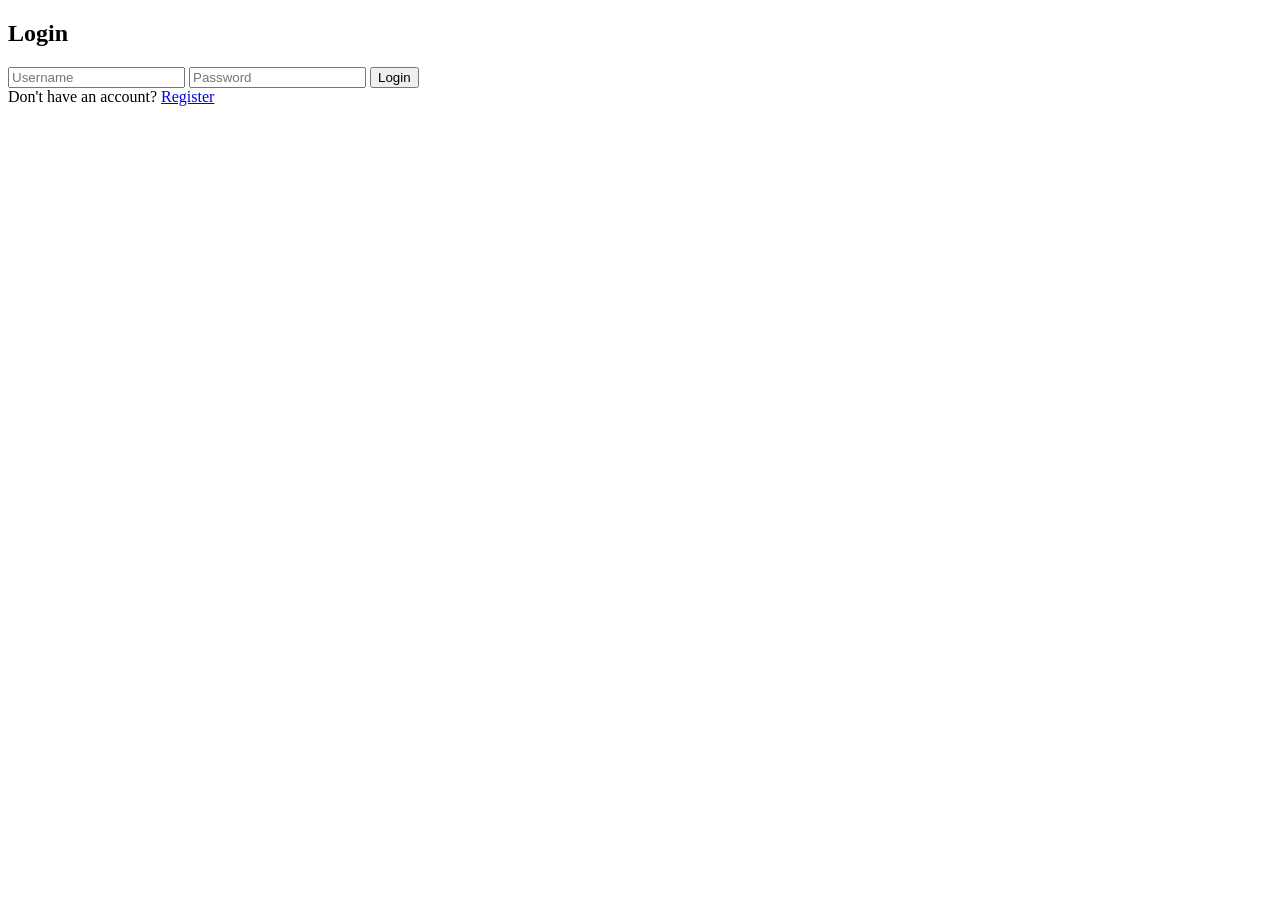
==== front/login.html @ c91c0767 "uploading files to rep" ====
<!DOCTYPE html>
<html>
<head>
    <title>Login</title>
    <link rel="stylesheet" href="/frontend/css/style.css">
</head>
<body>

<div class="container">
    <h2>Login</h2>

    <input id="username" type="text" placeholder="Username" required>
    <input id="password" type="password" placeholder="Password" required>
    <button onclick="login()">Login</button>

    <div class="bottom-text">
        Don't have an account? <a href="register.html">Register</a>
    </div>
</div>

<script src="/frontend/js/login.js"></script>

</body>
</html>
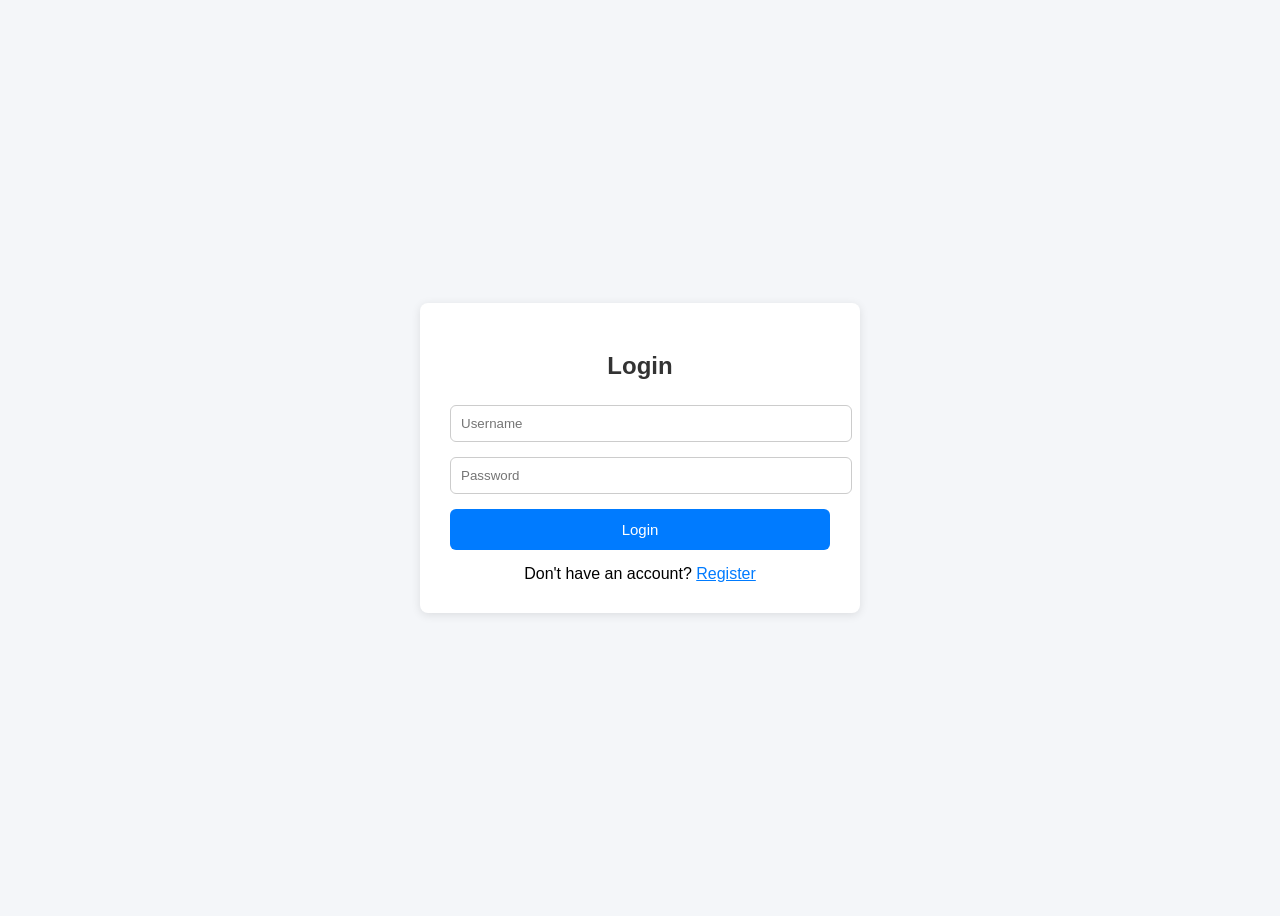
==== commit 07551ebc: "fixed some issues" ====
--- a/front/login.html
+++ b/front/login.html
@@ -2,23 +2,24 @@
 <html>
 <head>
     <title>Login</title>
-    <link rel="stylesheet" href="/frontend/css/style.css">
+    <link rel="stylesheet" href="./css/login.css">
 </head>
 <body>
 
 <div class="container">
     <h2>Login</h2>
 
-    <input id="username" type="text" placeholder="Username" required>
-    <input id="password" type="password" placeholder="Password" required>
-    <button onclick="login()">Login</button>
+    <form id="loginForm">
+        <input id="username" name="username" type="text" placeholder="Username" required>
+        <input id="password" name="password" type="password" placeholder="Password" required>
+        <button type="submit">Login</button>
+    </form>
 
     <div class="bottom-text">
         Don't have an account? <a href="register.html">Register</a>
     </div>
 </div>
 
-<script src="/frontend/js/login.js"></script>
-
+<script type="module" src="./js/login.js"></script>
 </body>
 </html>
--- a/front/css/login.css
+++ b/front/css/login.css
@@ -0,0 +1,24 @@
+body {
+    font-family: Arial, sans-serif;
+    background: #f4f6f9;
+    display: flex;
+    justify-content: center;
+    align-items: center;
+    height: 100vh;
+}
+.container {
+    width: 380px;
+    padding: 30px;
+    background: white;
+    border-radius: 8px;
+    box-shadow: 0 2px 10px rgba(0,0,0,0.1);
+}
+h2 { text-align: center; margin-bottom: 25px; color: #333; }
+label { display: block; margin: 8px 0 4px; color: #333; }
+input { width: 100%; padding: 10px; border-radius: 6px; border: 1px solid #ccc; margin-bottom: 15px; }
+input:focus { outline: none; border-color: #007bff; }
+button { width: 100%; padding: 12px; background: #007bff; color: white; border: none; border-radius: 6px; cursor: pointer; font-size: 15px; }
+button:hover { background: #0056b3; }
+.bottom-text { margin-top: 15px; text-align: center; }
+a { color: #007bff; }
+a:hover { text-decoration: underline; }
